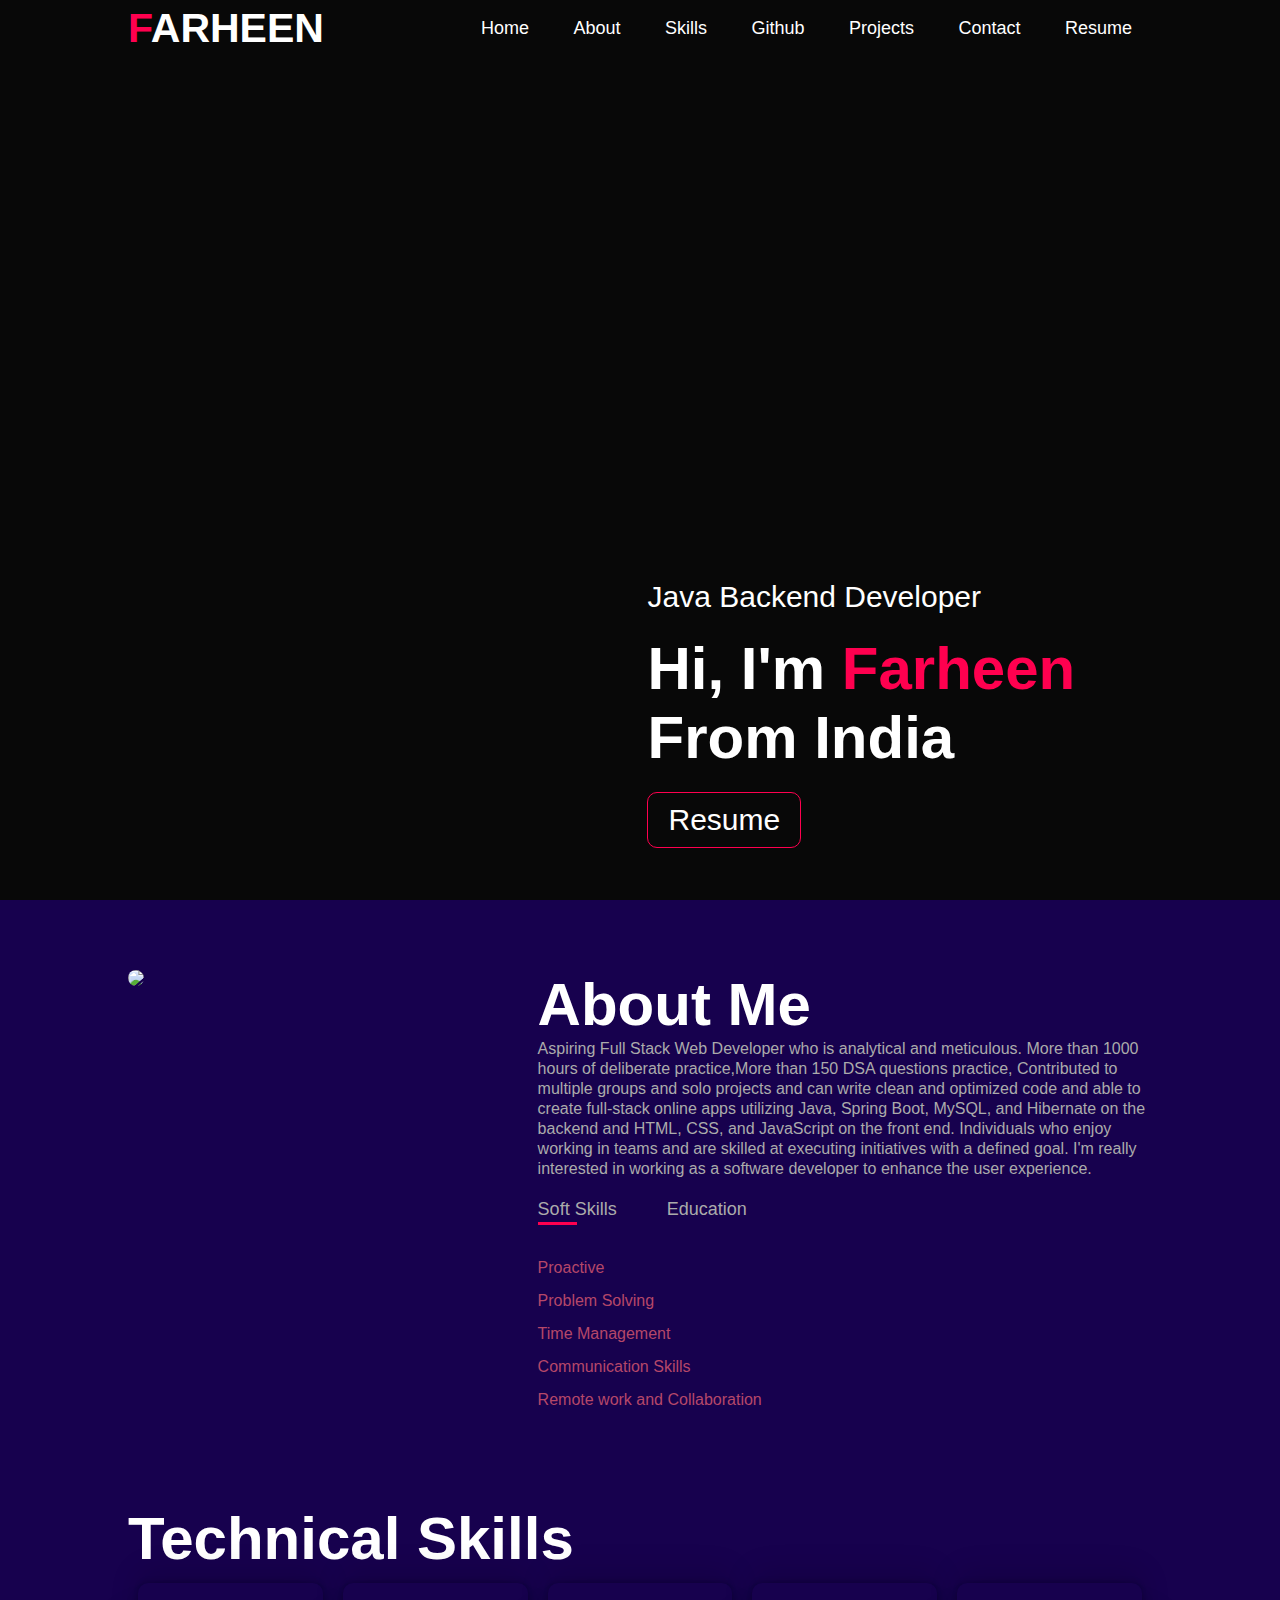
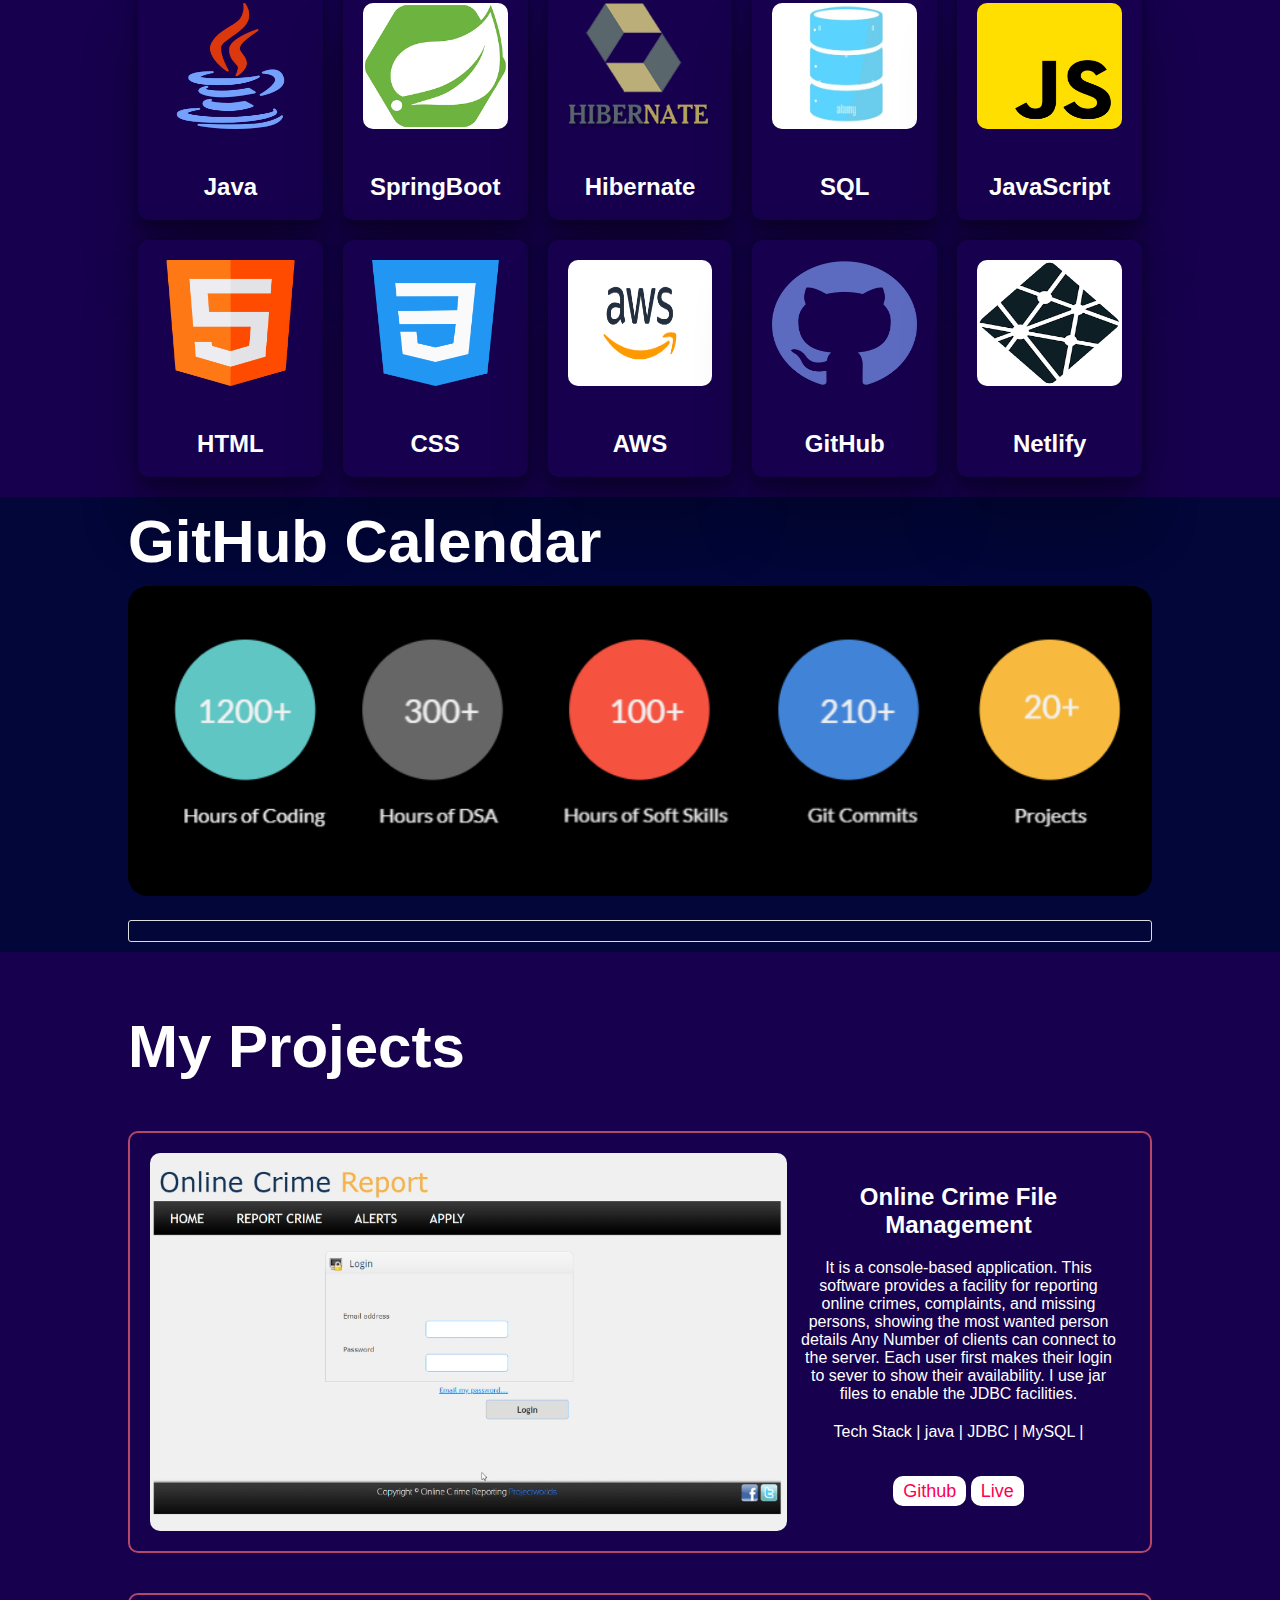
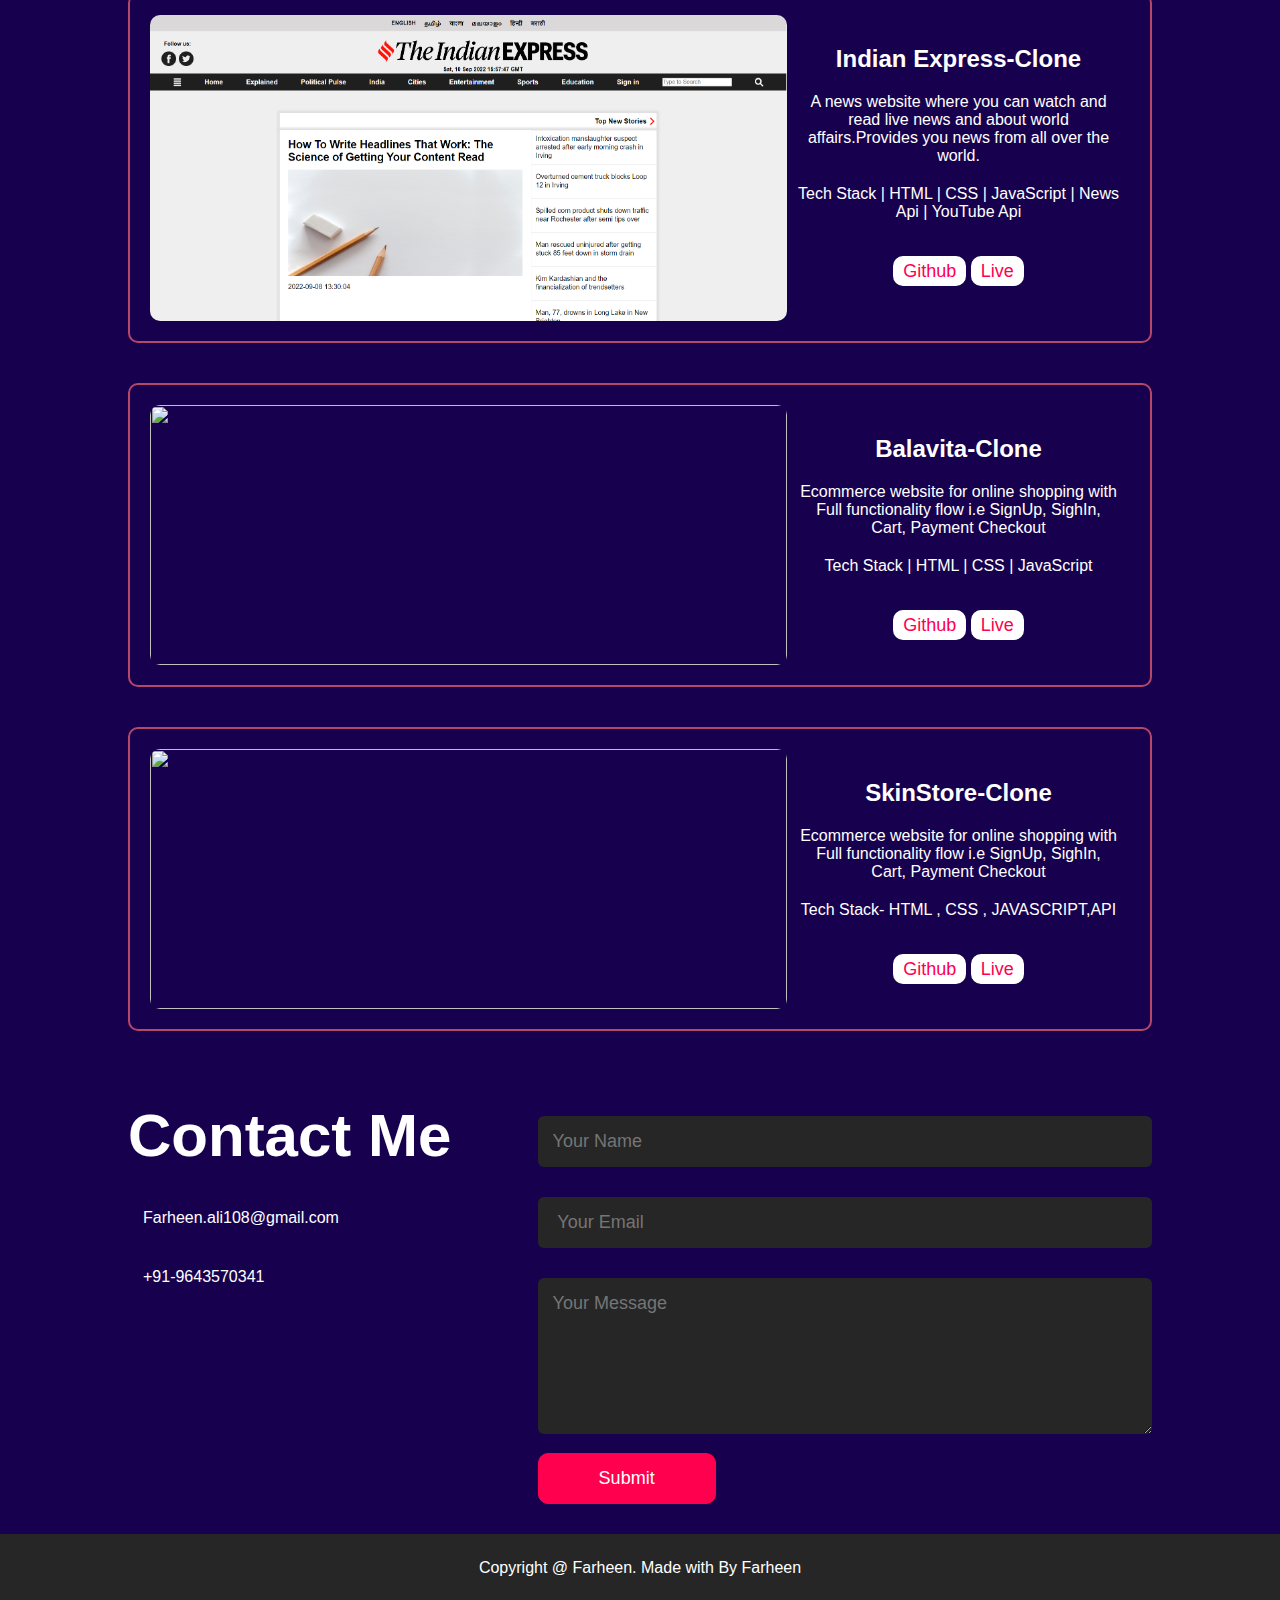
==== index1.html @ 55b64eed "done" ====
<!DOCTYPE html>
<html lang="en">
<head>
    <meta charset="UTF-8">
    <meta http-equiv="X-UA-Compatible" content="IE=edge">
    <meta name="viewport" content="width=device-width, initial-scale=1.0">
    <title>Farheen Portfolio</title>
    <link rel="stylesheet" href="index.css">
    <link rel="stylesheet" href="github.css"/>
    <script src="https://cdnjs.cloudflare.com/ajax/libs/typed.js/2.0.12/typed.min.js"></script>
    <script src="https://kit.fontawesome.com/71a9c32d59.js" crossorigin="anonymous"></script>
    
</head>
<body>
   
    <div id="header">
        <div>
            <nav>
                <h1 class="logo"><span style="color:#ff004f">F</span>ARHEEN</h1>
                <ul id="sidemenu">
                    <li><a href="#header">Home</a></li>
                    <li><a href="#about">About</a></li>
                    <li><a href="#Skills">Skills</a></li>
                    <li><a href="#github">Github</a></li>
                    <li><a href="#portfolio">Projects</a></li>
                    <li><a href="#contact">Contact</a></li>
                    <li><a id="res1" href="images1/Farheen-Resume.pdf" download>Resume <i class="fa-solid fa-download"></i></a></li>
                    <i class="fas fa-xmark" onclick="closemenu()"></i>
                </ul>
                <i class="fas fa-bars" onclick="openmenu()"></i>
            </nav>
           
            <div class="header-text">
                <p>Java Backend Developer</p>
                <div id="type_div">
                <h1>Hi, I'm <span class="typing">Farheen</span><br> From India</h1>
            </div>
                <a id="res2" href="images1/Farheen-Resume.pdf" class="btn" download >Resume</a>
            </div>
            
            </div>
        </div>
    </div>

    <div id="about">
        <div class="container">
            <div class="row">
                <div class="about-col-1">
                    <img src="images/newestimage.PNG" >
                </div>
                <div class="about-col-2">
                    <h1 class="sub-title">About Me</h1>
                    <p>Aspiring Full Stack Web Developer who is analytical and meticulous.
                        More than 1000 hours of deliberate practice,More than 150 DSA questions practice,
                         Contributed to multiple groups and solo projects and can write clean and optimized
                          code and able to create full-stack online apps utilizing Java, Spring Boot, 
                         MySQL, and Hibernate on the backend and HTML, CSS, and JavaScript
                          on the front end. Individuals who enjoy working in teams and are 
                          skilled at executing initiatives with a defined goal. I'm really
                           interested in working as a software developer to enhance the user
                            experience.
                         <div class="details">
                            <!-- <p class="skill-ed active" onclick="opentab('Technical')">Technical Skills</p> -->
                            <p class="skill-ed active" onclick="opentab('Skills')">Soft Skills</p>
                            <p class="skill-ed" onclick="opentab('Education')">Education</p>
                         </div>
                        <!-- <div class="contents active-tab" id="Technical">
                            <ul>
                                <li><i class="fa-brands fa-java"></i><span>Java</span> </li>
                                <li><i class="fa-brands fa-hire-a-helper"></i><span>Hibernate</span> </li>
                                <li><i class="fa-solid fa-database"></i><span>MYSQL</span> </li>
                                <li><i class="fa-brands fa-js"></i><span>JavaScript</span></li>
                                <li><i class="fa-brands fa-html5"></i><span>Html/Css</span></li>
                            </ul>
                        </div> -->
                        <div class="contents active-tab" id="Skills">
                            <ul>
                                <li><span> Proactive </span></li>
                                <li><span>Problem Solving</span></li>
                                <li><span>Time Management</span></li>
                                <li><span>Communication Skills</span></li>
                                <li><span>Remote work and Collaboration</span></li>
                            </ul>
                         </div>
                         <div class="contents" id="Education">
                            <ul>
                                <li><span>Full Stack Web Development  2022</span><br>Masai School</li>
                                <li><span>B-Tech in Computer Science 2015-2017</span><br> SITE(AKTU) </li>
                                <li><span>Diploma in ECE 2016-2017</span><br>MBIT(BTE)</li>
                            </ul>
                         </div>
                         <div class="contents" id="Traning">
                            <ul>
                                <li><span>SDH Practical Training 6/2012-7/2012</span><br>BSNL</li>
                                <li><span>L4 Mobile Reparing 2/2016-3/2016</span><br> SAMSUNG </li>
                                
                            </ul>
                         </div>
                </div>
            </div>
        </div>
    </div>
      <div id="Skills" class="container">
        <h1 class="sub-title">Technical Skills</h1>
        <div id="skill_container" >
            
        </div>

      </div>

    <div class="container git" id="github">
        <h1 class="sub-title">GitHub Calendar</h1>
        <img src="images/stats.png" id="exp">
        
    <div class="calendar">
        <!-- Loading stuff -->
        <!-- Loading the data just for you. -->
      </div>
    </div>
    <div id="portfolio">
        <div class="container">
            <h1 class="sub-title">My Projects</h1>
            <div class="project-list">
                <div class="work">
                    <div id="project_Image">
                    <img src="images/STSKart.png">
                </div>
                    <div class="layer">
                        <h2>Online Crime File Management</h2>

                        <p>It is a console-based application. This software provides a facility for reporting online crimes, complaints, and missing persons, showing the most wanted person details Any Number of clients can connect to the server. Each user first makes their login to sever to show their availability. I use jar files to enable the JDBC facilities. </p>

                        <p> Tech Stack | java | JDBC | MySQL |</p>
                        <div>
                        <a href="https://github.com/Farheen-cell/ultra-magic-8688" target="_blank">Github</a>
                        <a href="https://github.com/Farheen-cell/ultra-magic-8688" target="_blank">Live</a>
                    </div>
                    </div>
                </div>
                <div class="work">
                    <div id="project_Image">
                    <img src="images/Project_1.PNG">
                </div>
                    <div class="layer">
                        <h2>Indian Express-Clone</h2>

                        <p>A news website where you can watch and read live news and about world affairs.Provides you news from all over the world.</p>

                        <p> Tech Stack | HTML | CSS | JavaScript | News Api | YouTube Api</p>
                        <div>
                        <a href="https://github.com/Bhatteryash/dramatic-reason-5304" target="_blank">Github</a>
                        <a href="https://dramatic-reason-5304.netlify.app/" target="_blank">Live</a>
                    </div>
                    </div>
                </div>
                <div class="work">
                    <img src="images/balavita.PNG">
                    <div class="layer">
                        <h2>Balavita-Clone</h2>
                        <p>Ecommerce website for online shopping with Full functionality flow i.e SignUp, SighIn, Cart, Payment Checkout</p>
                        <p> Tech Stack | HTML | CSS | JavaScript</p>
                        <div>
                            <a href="https://github.com/sujeetcoder/bellavitaproject1" target="_blank">Github</a>
                            <a href="https://enchanting-bubblegum-e67cc4.netlify.app/" target="_blank">Live</a>
                        </div>
                    </div>
                </div>
                <div class="work">
                    <img src="images/Project_2.PNG">
                    <div class="layer">
                        <h2>SkinStore-Clone</h2>
                        <p>Ecommerce website for online shopping with Full functionality flow i.e SignUp, SighIn, Cart, Payment Checkout</p>
                        <p> Tech Stack- HTML , CSS , JAVASCRIPT,API </p>
                        <div id="git_live">
                        <a href="https://github.com/Farheen-cell/rhetorical-division-3531" target="_blank">Github</a>
                        <a href="https://startling-crumble-7db358.netlify.app/" target="_blank">Live</a>
                    </div>
                    </div>
                </div>
                
            </div>
        </div>
    </div>
   
    <div id="contact">
        <div class="container">
            <div class="row">
                <div class="contact-left">
                    <h1 class="sub-title">Contact Me</h1>
                    <p><i class="fa-solid fa-paper-plane"></i> Farheen.ali108@gmail.com</p>
                    <p><a href=""> <i class="fa-solid fa-square-phone"></i> +91-9643570341</a></p>
                    <div class="social-icons">
                        <a href="https://www.linkedin.com/in/farheen-ali-802898233/" target="_blank"><i class="fa-brands fa-linkedin"></i></a>
                        <a href="https://github.com/Farheen-cell" target="_blank"><i class="fa-brands fa-github"></i></a>
                    </div>
                </div>
                <div class="contact-right">
                    <form name="submit-to-google-sheet">
                        <input type="text" name="Name" placeholder="Your Name" required>
                        <input type="email" name="Email" placeholder=" Your Email" required>
                        <textarea name="Message" rows="6" placeholder="Your Message"></textarea>
                        <button type="submit" class="btn2">Submit</button>
                    </form>
                    <span id="msg"></span>
                </div>
            </div>
        </div>
        <div class="copyright">
            <p>Copyright @ Farheen. Made with <i class="fa-solid fa-heart"></i> By Farheen</p>
        </div>
    </div>

</body>
</html>

<script src="index.js"></script>
<script src="https://unpkg.com/github-calendar@latest/dist/github-calendar.min.js"></script>
<script>
  GitHubCalendar(".calendar", "Farheen-cell", { responsive: true });
</script>
---- index.css ----
*{
    margin: 0px;
    padding: 0px;
    font-family: 'poppins',sans-serif;
    box-sizing: border-box;
}
html{
    scroll-behavior: smooth;
    background-color: #080808;
}
body{
    
    color: #fff;
}
#header{
    width: 100%;
    height: 100vh;
    background-image: url(https://encrypted-tbn0.gstatic.com/images?q=tbn:ANd9GcTDAHf_q6dYXKXE_krF0BLaDmH74SGTPf4MHA&usqp=CAU);
    background-size: cover;
    background-position:center;
}
.container{
    width: 100%;
    padding: 10px 10%;
}
nav{
    display: flex;
    width: 100%;
    align-items: center;
    justify-content: space-between;
    flex-wrap: wrap;
   padding: 5px 10%;
}

nav.sticky{
    position: fixed;
    top: 0px;
    background-color: #17014e;
    box-shadow: rgba(0, 0, 0, 0.19) 0px 10px 20px, rgba(0, 0, 0, 0.23) 0px 6px 6px;
    transition: 0.6s;
    z-index: 1;
}
.logo{
    font-size: 41px;
}
nav ul li{
    display: inline-block;
    list-style: none;
    margin: 10px 20px;

}

nav ul li a{
    color: white;
    text-decoration: none;
    font-size: 18px;
    position: relative;
}

nav ul li a::after{

    content: '';
    width: 0;
    height: 3px;
    background-color: #ff004f;
    position: absolute;
    left: 0;
    bottom: -6px;
    transition: 0.5s;
}
nav ul li a:hover::after{
    width: 100%;
}
.header-text{
    margin-top: 10%;
    font-size: 30px;
    position: absolute;
    right: 16%;
    bottom: 3%;
   
}


.header-text h1{
    font-size: 60px;
    margin: 20px 0px;
}

.header-text h1 span{
    color: #ff004f;
}

.btn{
    display: inline-block;
    border: 1px solid #ff004f;
    text-decoration: none;
    color: #fff;
    padding: 10px 20px;
    margin-bottom: 25px;
    border-radius: 10px;
}
.btn:hover{
    background-color: #ff004f;
}


/* About */

#about{
padding:60px 0px;
color: #ababab;
background-color: #17014e;
}
.row{
    display: flex;
    justify-content: space-between;
    flex-wrap: wrap;
}
.about-col-1{
    flex-basis: 35%;
}
.about-col-1 img{
    width:100%;
    border-radius: 15px;
}

.about-col-2{
    flex-basis: 60%;

}
.sub-title{
    font-size: 60px;
    font-weight: 600;
    color: white;
}
.about-col-2 p{
line-height: 20px;
}
.details{
    display: flex;
    margin: 20px 0px 40px;
}
.skill-ed{
    margin-right: 50px;
    font-size: 18px;
    font-weight: 500;
    cursor: pointer;
    position: relative;
}
.skill-ed.active::after{
    content:'';
    width:0;
    height:3px;
    background-color: #ff004f;
    position:absolute;
    left:0;
    bottom: -6px;
    transition: transform(0.5s);
}
.skill-ed.active::after{
    width:50%;
}

.contents ul li{
list-style: none;
margin:15px 0px;

}
.contents ul li span{
    color: #b54769;
    font-size: 16px;
}
.contents{
    display:none ;
}

.contents ul li i{
margin-right: 10px;
font-size: 20px;
}

.contents.active-tab{
    display:block ;
}

/* Skills */

#Skills{
    width: 100%;
background-color: #17014e;
}

#skill_container{
   width: 100%;
    display: grid;
    margin: auto;
    grid-template-columns: repeat(5,1fr);
    align-items: center;
    gap: 20px;
    padding: 10px;
    /* border: 1px solid red; */
    
    /* border: 1px solid red; */
}
#skill_container div{
    height: 100%;
    /* width: 100%; */
    /* border: 1px solid pink; */
   /* padding: 10px; */
   text-align: center;
   background-color: #17014e;
   box-shadow: rgba(0, 0, 0, 0.25) 0px 54px 55px, rgba(0, 0, 0, 0.12) 0px -12px 30px, rgba(0, 0, 0, 0.12) 0px 4px 6px, rgba(0, 0, 0, 0.17) 0px 12px 13px, rgba(0, 0, 0, 0.09) 0px -3px 5px;
   border-radius: 10px;
   
}
#skill_container div:hover{
    
transform: scale(1.1);
    border: 2px solid white;
}
#skill_container div h2{
    /* width: 100%; */
    margin-top: 20px;
}
#skill_container img{
    width: 100%;
    height: 70%;
    padding: 20px;
    border-radius: 30px;
}



/* Experience */

#exp{
    border-radius: 20px;
    width:100%;
    margin-top: 10px;
}

/* Portfolio-------- */


#portfolio{
    padding: 50px 0px;
    background-color: #17014e;

}
.project-list{
    width:100%;
    display: grid;
    grid-template-columns: repeat(1,1fr);
    grid-gap: 40px;
    margin-top: 50px;

}
.work{
    display: grid;
    grid-template-columns: 65% 35%;
    
    border-radius: 10px;
    border: 2px solid #b54769;
    background-color: #17014e;
    padding: 20px;
  
}
.work:hover{
transform: scale(1.05);
}

.work img{
    width: 100%;
height: 100%;
    border-radius: 10px;
}
.layer{
    width: 100%;
   text-align: center;
   padding: 10px;
}
.layer p{
    font-weight: 500;
    margin-bottom: 20px;
}
.layer a{
    color: #ff004f;
    text-decoration: none;
    font-size: 18px;
    line-height: 60px;
    background: white;
    padding: 5px 10px;
    border-radius: 10px;
}
.layer a:hover{
    background-color: #ff004f;
    color: #fff;
}
.layer h2{
margin: 20px auto;
}

/* Contact  */


#contact{
    background-color: #17014e;
}

.contact-left{
    flex-basis: 35%;
}
.contact-right{
    flex-basis: 60%;
}

.contact-left p{
    margin-top: 30px;
}
.contact-left p i{
    color: #ff004f;
    margin-right: 15px;
    font-size: 25px;
}
.social-icons{
    margin-top: 30px;

}
a{
    text-decoration: none;
    color: #fff;
}
.social-icons a{
    text-decoration: none;
    font-size: 30px;
    margin-right: 15px;
    color:#ababab ;
    display: inline-block;
    transition: transform 0.5s;
}
.social-icons a:hover{
    color: #ff004f;
    transform: translateY(-5px);
}

.contact-right form{
    width:100%;
}
form input,form textarea{

    width: 100%;
    border: 0;
    outline: none;
    background:#262626;
    padding: 15px;
    margin: 15px 0;
    color: white;
    font-size: 18px;
    border-radius: 6px;
}
.btn2{
    display: inline-block;
    background-color: #ff004f;
    color: #fff;
    border: 1px solid #ff004f;
    font-size: 18px;
    padding: 14px 60px;
    margin-bottom: 10px;
    border-radius: 10px;
    cursor: pointer;
}

.copyright{
    width:100%;
    text-align: center;
    padding: 25px 0;
    background: #262626;
    font-weight: 300;
    margin-top: 20px;
}
.copyright i{
    color: #ff004f;
}



nav .fas{
    display: none;
}


@media  screen and (min-width:280px) and (max-width:600px){

    #header{
        background-image: url(images/plane_black.PNG);
    }

.header-text{
    
    display: flex;
    flex-direction: column;
    margin: 40% auto;
    height: 50vh;
    text-align: center;
    align-items: center;
    justify-content: center;
    position: static;
    font-size: 16px;

}
.header-text h1{
    font-size: 30px;
}
nav .fas{
    display: block;
    font-size: 25px;
}
nav ul {
    background: #ff004f;
    position: fixed;
    top: 0px;
    right: -200px;
    width:200px;
    height:100vh;
    padding-top: 50px;
    z-index: 2;
    transition: right 0.5s;
}

nav ul li{
    display: block;
    margin: 25px;
}

nav ul .fas{
    position: absolute;
    top: 25px;
    left: 25px;
    cursor: pointer;
}

.sub-title{
    font-size: 40px;
}
.about-col-1,.about-col-2{

    flex-basis: 100%;
}
.about-col-1{
    margin-bottom: 30px;
}
.about-col-2{
    font-size: 14px;
}

.skill-ed{
    font-size: 16px;
    margin-right: 20px;
}

/* Skills */

#skill_container{
    grid-template-columns: repeat(2,1fr);
}


#skill_container div h2{
    margin-top: 5px;
    font-size: 18px;
}

/* Portfolio projects */

.project-list{
    grid-template-columns: repeat(1,1fr);
}

.contact-left,.contact-right{

    flex-basis: 100%;
}
.layer{
    padding: 0px;
}
.layer h2{
    font-weight: 500;
    margin-bottom: 7px;
}

.layer p{
    /* display: none; */
    font-weight: 500;
    font-size: 14px;
}


.work{
    grid-template-columns: repeat(1,1fr);   
   
   }

}

@media  screen and (min-width:601px) and (max-width:950px){

.header-text{
    font-size: 16px;
    right:13%;
    bottom: 15%;
}
.header-text h1{
    font-size: 40px;
}
nav .fas{
    display: block;
    font-size: 25px;
}
nav ul {
    background: #ff004f;
    position: fixed;
    top: 0px;
    right: -200px;
    width:200px;
    height:100vh;
    padding-top: 50px;
    z-index: 2;
    transition: right 0.5s;
}

nav ul li{
    display: block;
    margin: 25px;
}

nav ul .fas{
    position: absolute;
    top: 25px;
    left: 25px;
    cursor: pointer;
}

.sub-title{
    font-size: 40px;
}
.about-col-1,.about-col-2{

    flex-basis: 100%;
}
.about-col-1{
    margin-bottom: 30px;
}
.about-col-2{
    font-size: 14px;
}

.skill-ed{
    font-size: 16px;
    margin-right: 20px;
}
.project-list{
    grid-template-columns: repeat(1,1fr);
}

.contact-left,.contact-right{

    flex-basis: 100%;
}

#skill_container{
    grid-template-columns: repeat(3,1fr);
}

.work{
 grid-template-columns: repeat(1,1fr);   

}
.layer{
    padding: 0px;
}

}
#msg{
    color: #61b752;
    margin-top: -10px;
    display: block;
}
---- github.css ----
:root {
    --color-calendar-graph-day-bg: #dddbdb;
    --color-calendar-graph-day-L1-bg: #39dd34;
    --color-calendar-graph-day-L2-bg: #45a045;
    --color-calendar-graph-day-L3-bg: #047526;
    --color-calendar-graph-day-L4-bg: #0a4208;
  }
  
  rect.ContributionCalendar-day[data-level='0'] {
      fill: var(--color-calendar-graph-day-bg);
  }
  
  rect.ContributionCalendar-day[data-level='1'] {
      fill: var(--color-calendar-graph-day-L1-bg);
  }
  
  rect.ContributionCalendar-day[data-level='2'] {
      fill: var(--color-calendar-graph-day-L2-bg);
  }
  
  rect.ContributionCalendar-day[data-level='3'] {
      fill: var(--color-calendar-graph-day-L3-bg);
  }
  
  rect.ContributionCalendar-day[data-level='4'] {
      fill: var(--color-calendar-graph-day-L4-bg);
  }
  
  .calendar .width-full > .float-left {
      display: none;
  }
  
  .calendar {
      width:100%;
      border: 1px solid #DDDDDD;
      border-radius: 3px;
      text-align: center;
      margin: auto;
      padding:1%;
      margin-top: 20px;
  }
  .git{
    background-color: #020638;
  }
  .calendar-graph text.wday,
  .calendar-graph text.month {
      font-size: 10px;
      fill: #aaa;
  }
  
  .contrib-legend {
      text-align: right;
      padding: 0 14px 10px 0;
      display: inline-block;
      float: right;
  }
  
  .contrib-legend .legend {
      display: inline-block;
      list-style: none;
      margin: 0 5px;
      position: relative;
      bottom: -1px;
      padding: 0;
  }
  
  .contrib-legend .legend li {
      display: inline-block;
      width: 10px;
      height: 10px;
  }
  
  .text-small {
      font-size: 12px;
      color: #767676;
  }
  
  .calendar-graph {
      padding: 5px 0 0;
      text-align: center;
  }
  
  .contrib-column {
      padding: 15px 0;
      text-align: center;
      border-left: 1px solid #ddd;
      border-top: 1px solid #ddd;
      font-size: 11px;
  }
  
  .contrib-column-first {
      border-left: 0;
  }
  
  .table-column {
      display: table-cell;
      width: 1%;
      padding-right: 10px;
      padding-left: 10px;
      vertical-align: top;
  }
  
  .contrib-number {
      font-weight: 300;
      line-height: 1.3em;
      font-size: 24px;
      display: block;
      color: #333;
  }
  
  .calendar img.spinner {
      width: 70px;
      margin-top: 50px;
      min-height: 70px;
  }
  
  .monospace {
      text-align: center;
      color:#020638;
      font-family: monospace;
  }
  
  .monospace a {
      color: #1D75AB;
      text-decoration: none;
  }
  
  .contrib-footer {
      font-size: 11px;
      padding: 0 10px 12px;
      text-align: left;
      width: 100%;
      box-sizing: border-box;
      height: 26px;
  }
  
  .left.text-muted {
      float: left;
      margin-left: 9px;
      color: #767676;
  }
  .left.text-muted a {
      color: #4078c0;
      text-decoration: none;
  }
  .left.text-muted a:hover,
  .monospace a:hover {
      text-decoration: underline;
  }
  
  h2.f4.text-normal.mb-3 {
      display: none;
  }
  
  .float-left.text-gray {
      float: left;
  }
  #user-activity-overview{
      display:none;
  }
  
  .day-tooltip {
      white-space: nowrap;
      position: absolute;
      z-index: 99999;
      padding: 10px;
      font-size: 12px;
      color: #959da5;
      text-align: center;
      background: #020638;
      border-radius: 3px;
      display: none;
      pointer-events: none;
  }
  .day-tooltip strong {
      color: #dfe2e5;
  }
  .day-tooltip.is-visible {
      display: block;
  }
  .day-tooltip:after {
      position: absolute;
      bottom: -10px;
      left: 50%;
      width: 5px;
      height: 5px;
      box-sizing: border-box;
      margin: 0 0 0 -5px;
      content: " ";
      border: 5px solid transparent;
      border-top-color: #020638;
  }
  
  text.ContributionCalendar-label {
      fill: #ccc;
      font-size: 11px;
  }
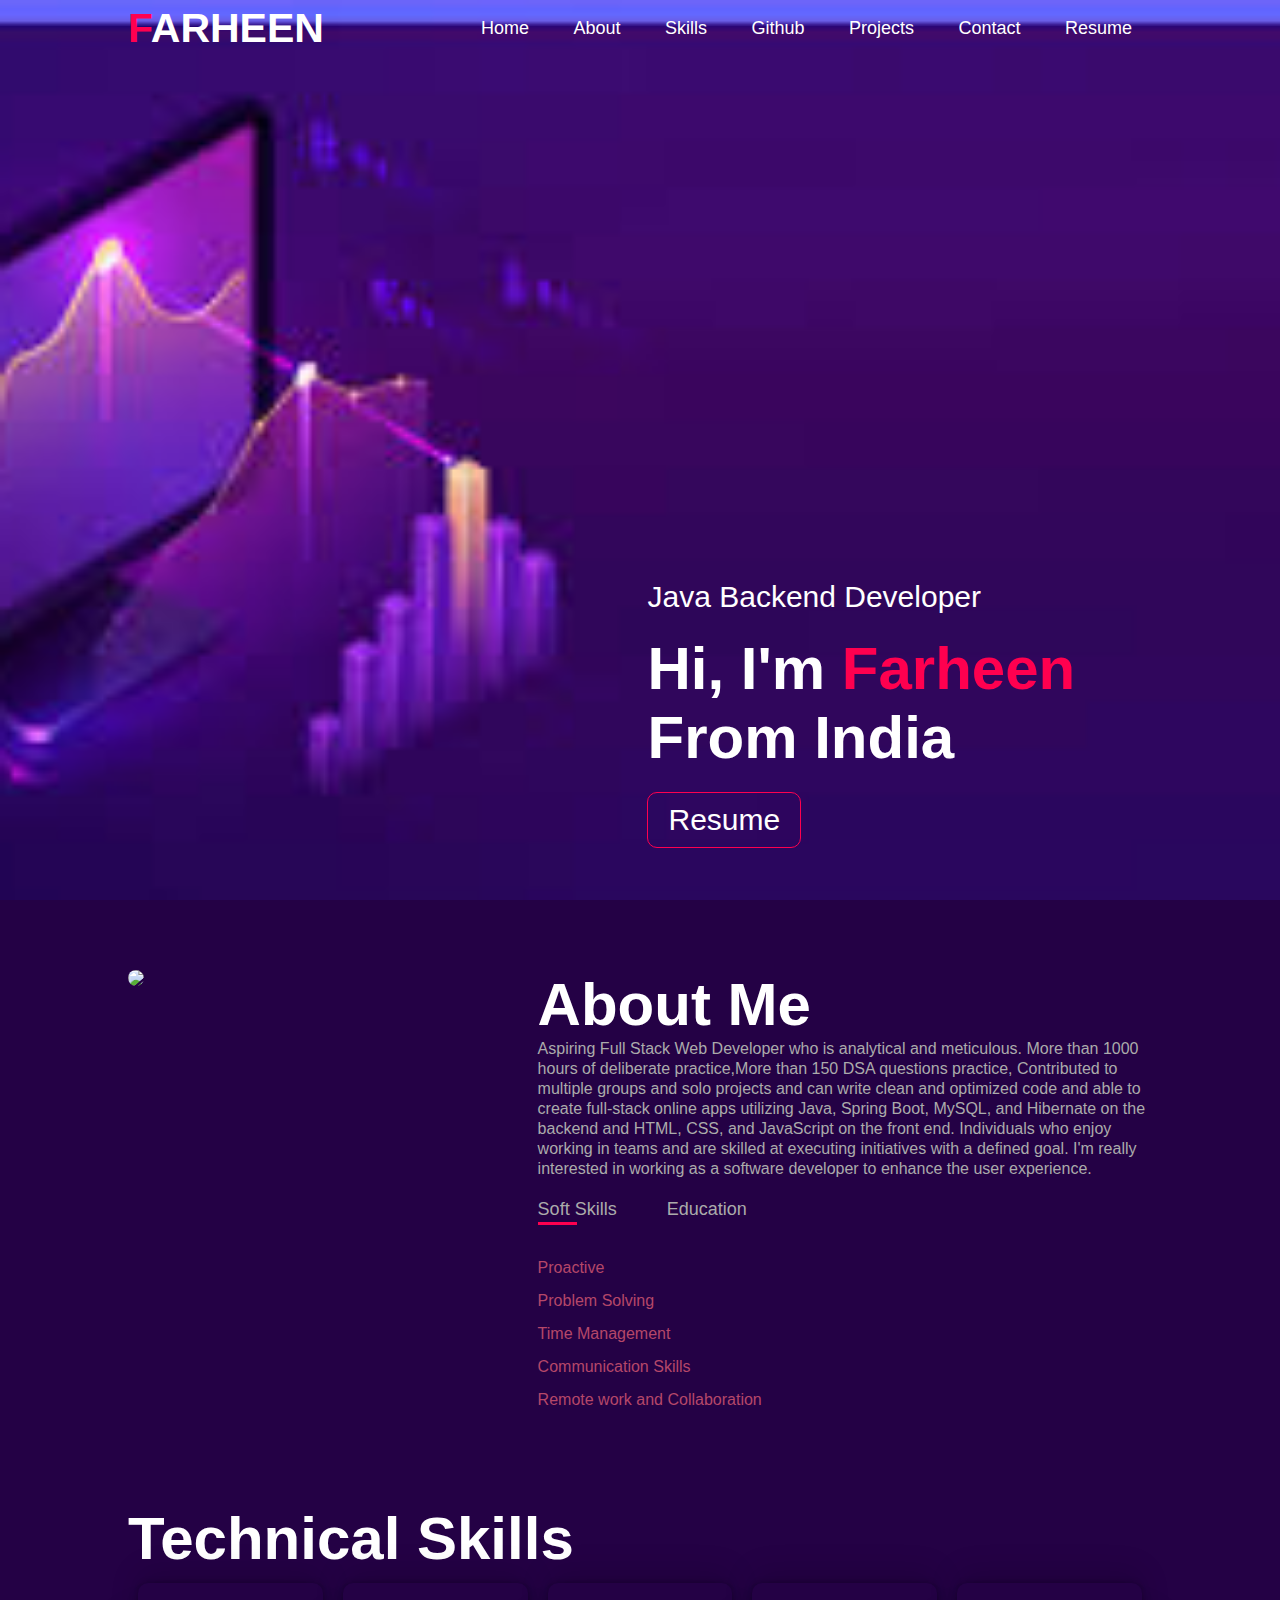
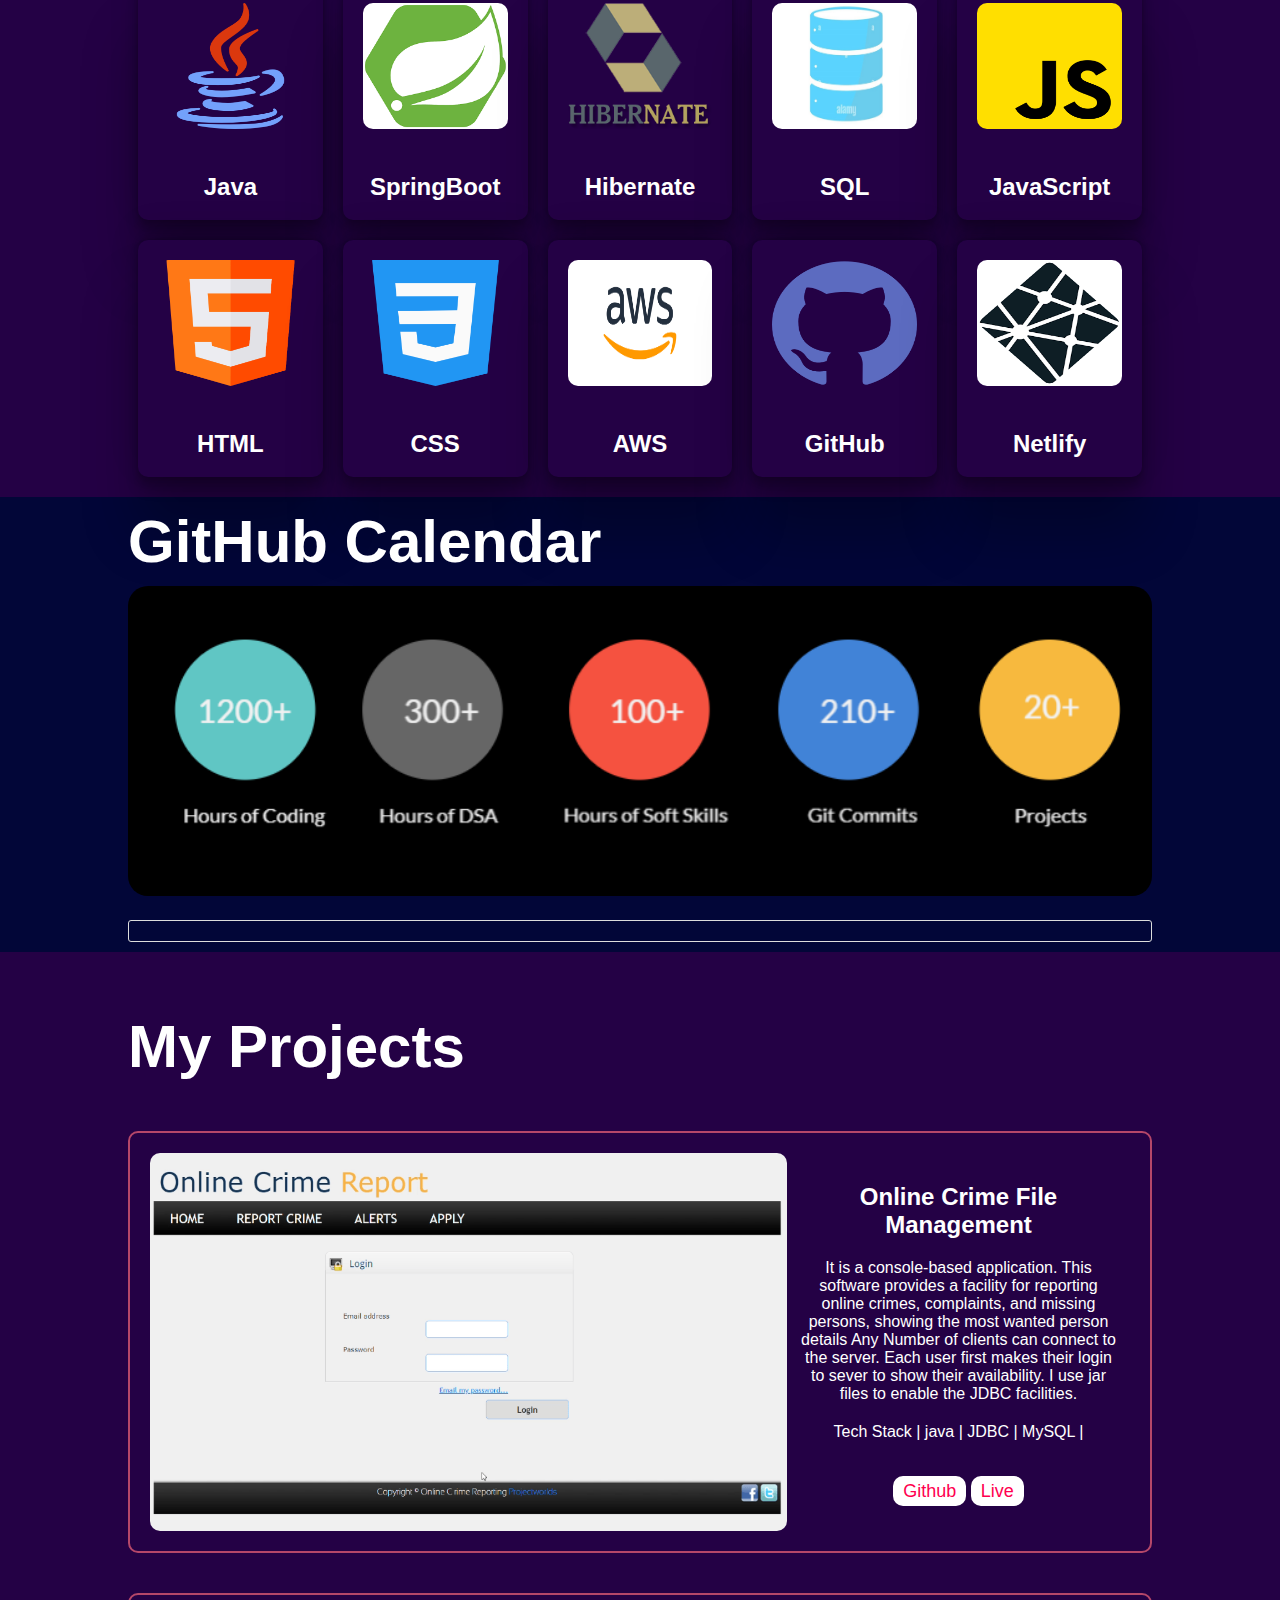
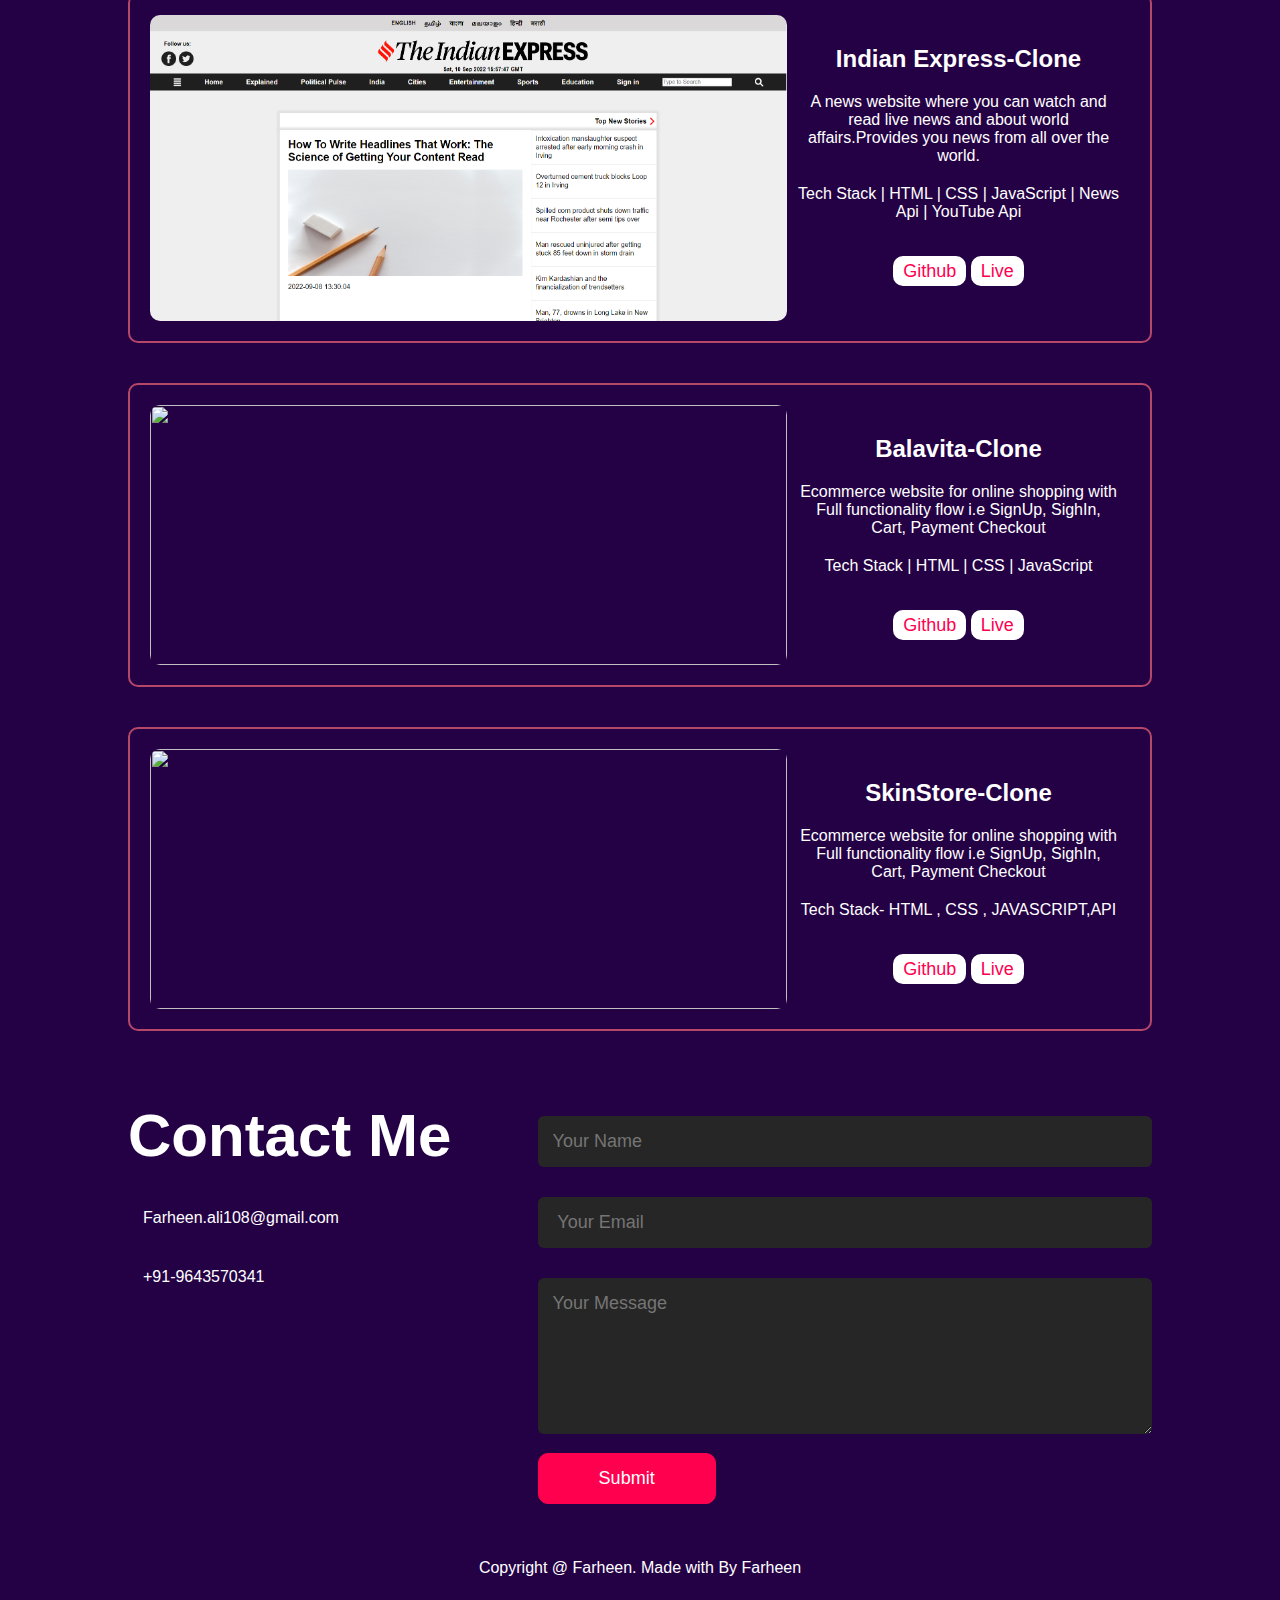
==== commit 27bb5a8e: "final" ====
--- a/index1.html
+++ b/index1.html
@@ -24,7 +24,7 @@
                     <li><a href="#github">Github</a></li>
                     <li><a href="#portfolio">Projects</a></li>
                     <li><a href="#contact">Contact</a></li>
-                    <li><a id="res1" href="images1/Farheen-Resume.pdf" download>Resume <i class="fa-solid fa-download"></i></a></li>
+                    <li><a id="res1" href="images/Farheen-Resume.pdf" download>Resume <i class="fa-solid fa-download"></i></a></li>
                     <i class="fas fa-xmark" onclick="closemenu()"></i>
                 </ul>
                 <i class="fas fa-bars" onclick="openmenu()"></i>
@@ -35,7 +35,7 @@
                 <div id="type_div">
                 <h1>Hi, I'm <span class="typing">Farheen</span><br> From India</h1>
             </div>
-                <a id="res2" href="images1/Farheen-Resume.pdf" class="btn" download >Resume</a>
+                <a id="res2" href="images/Farheen-Resume.pdf" class="btn" download >Resume</a>
             </div>
             
             </div>
--- a/index.css
+++ b/index.css
@@ -15,7 +15,7 @@
 #header{
     width: 100%;
     height: 100vh;
-    background-image: url(https://encrypted-tbn0.gstatic.com/images?q=tbn:ANd9GcTDAHf_q6dYXKXE_krF0BLaDmH74SGTPf4MHA&usqp=CAU);
+    background-image: url([data-uri]);
     background-size: cover;
     background-position:center;
 }
@@ -35,7 +35,7 @@
 nav.sticky{
     position: fixed;
     top: 0px;
-    background-color: #17014e;
+    background-color: #8708b1;
     box-shadow: rgba(0, 0, 0, 0.19) 0px 10px 20px, rgba(0, 0, 0, 0.23) 0px 6px 6px;
     transition: 0.6s;
     z-index: 1;
@@ -109,7 +109,7 @@
 #about{
 padding:60px 0px;
 color: #ababab;
-background-color: #17014e;
+background-color: #240145;
 }
 .row{
     display: flex;
@@ -187,7 +187,7 @@
 
 #Skills{
     width: 100%;
-background-color: #17014e;
+background-color: #240145;
 }
 
 #skill_container{
@@ -208,7 +208,7 @@
     /* border: 1px solid pink; */
    /* padding: 10px; */
    text-align: center;
-   background-color: #17014e;
+   background-color: #240145;
    box-shadow: rgba(0, 0, 0, 0.25) 0px 54px 55px, rgba(0, 0, 0, 0.12) 0px -12px 30px, rgba(0, 0, 0, 0.12) 0px 4px 6px, rgba(0, 0, 0, 0.17) 0px 12px 13px, rgba(0, 0, 0, 0.09) 0px -3px 5px;
    border-radius: 10px;
    
@@ -244,7 +244,7 @@
 
 #portfolio{
     padding: 50px 0px;
-    background-color: #17014e;
+    background-color: #240145;
 
 }
 .project-list{
@@ -261,7 +261,7 @@
     
     border-radius: 10px;
     border: 2px solid #b54769;
-    background-color: #17014e;
+    background-color: #240145;
     padding: 20px;
   
 }
@@ -304,7 +304,7 @@
 
 
 #contact{
-    background-color: #17014e;
+    background-color: #240145;
 }
 
 .contact-left{
@@ -374,7 +374,7 @@
     width:100%;
     text-align: center;
     padding: 25px 0;
-    background: #262626;
+    background: #240145;
     font-weight: 300;
     margin-top: 20px;
 }
